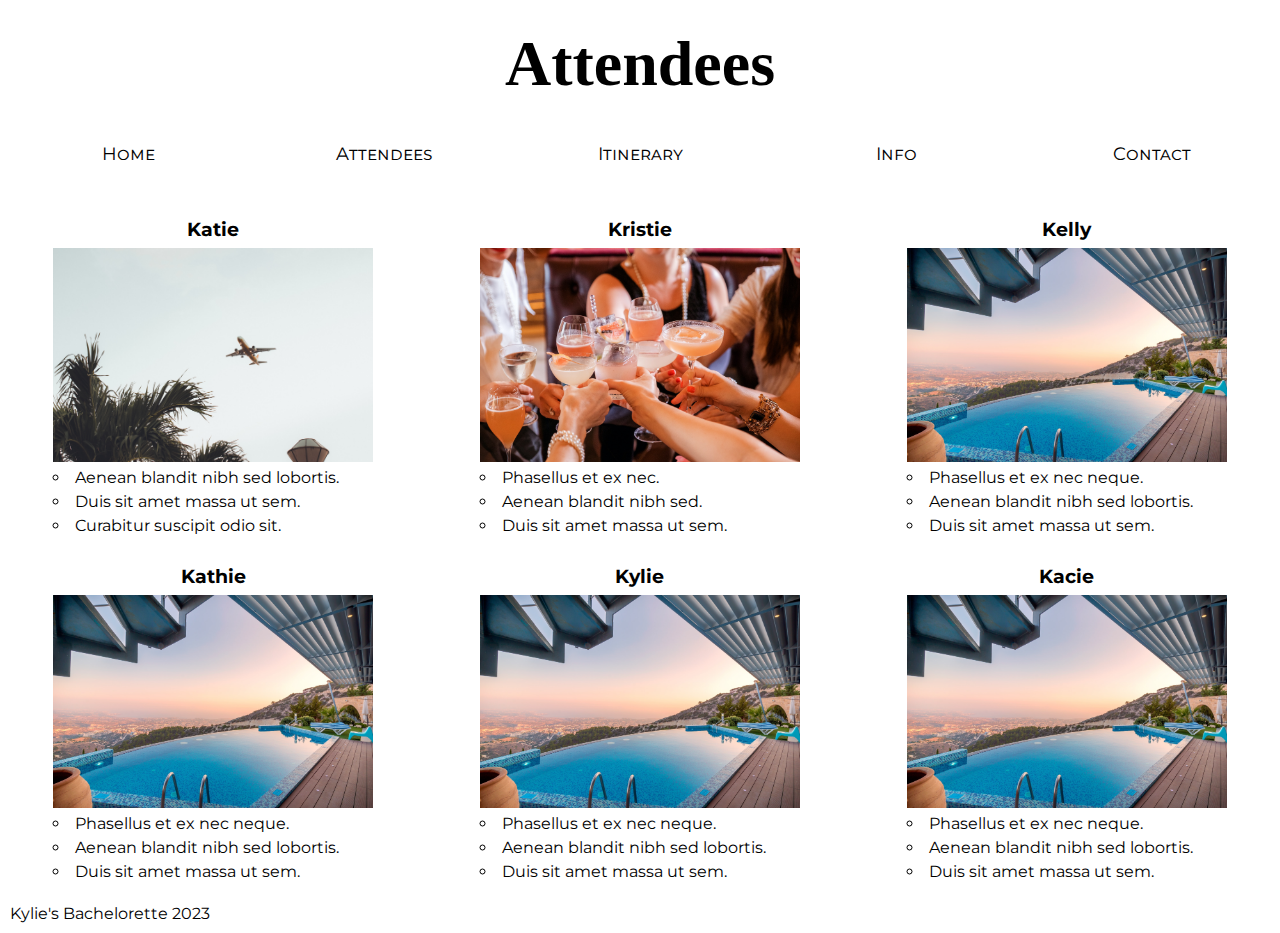
==== attendees.html @ fa71355a "Add files via upload" ====
<!DOCTYPE html>
<html>

<head>
    <meta charset="UTF-8">
    <title>Kylie's Bachelorette</title>
    <link href="styles.css" rel="stylesheet" type="text/css">
    <link href="https://fonts.googleapis.com/css2?family=Calligraffitti&family=Montserrat:wght@200&display=swap"
        rel="stylesheet">
</head>

<body>
   <!-- header --> 
    <header>
        <h1>Attendees</h1>
        <!-- nav -->
        <nav>
            <ul>
                <li><a href="./index.html">Home</a></li>
                <li><a href="./attendees.html">Attendees</a></li>
                <li><a href="./info.html">Itinerary</a></li>
                <li><a href="./info.html">Info</a></li>
                <li><a href="./contact.html">Contact</a></li>
            </ul>
        </nav>
    </header>
    
    <div class="main">

        <article>
            <h3>Katie</h3>
            <img src="images/airplane.jpg" alt="airplane in the sky">
            <ul>
                <li>Aenean blandit nibh sed lobortis.</li>
                <li>Duis sit amet massa ut sem.</li>
                <li>Curabitur suscipit odio sit.</li>
            </ul>
        </article>
        <article>
            <h3>Kristie</h3>
            <img src="images/cheers.jpg" alt="night out">
            <ul>
                <li>Phasellus et ex nec.</li>
                <li>Aenean blandit nibh sed.</li>
                <li>Duis sit amet massa ut sem.</li>
            </ul>
        </article>
        <article>
            <h3>Kelly</h3>
            <img src="images/pool-sunset.jpg" alt="relaxing by the pool">
            <ul>
                <li>Phasellus et ex nec neque.</li>
                <li>Aenean blandit nibh sed lobortis.</li>
                <li>Duis sit amet massa ut sem.</li>
            </ul>
        </article>
        <article>
            <h3>Kathie</h3>
            <img src="images/pool-sunset.jpg" alt="relaxing by the pool">
            <ul>
                <li>Phasellus et ex nec neque.</li>
                <li>Aenean blandit nibh sed lobortis.</li>
                <li>Duis sit amet massa ut sem.</li>
            </ul>
        </article>
        <article>
            <h3>Kylie</h3>
            <img src="images/pool-sunset.jpg" alt="relaxing by the pool">
            <ul>
                <li>Phasellus et ex nec neque.</li>
                <li>Aenean blandit nibh sed lobortis.</li>
                <li>Duis sit amet massa ut sem.</li>
            </ul>
        </article>
        <article>
            <h3>Kacie</h3>
            <img src="images/pool-sunset.jpg" alt="relaxing by the pool">
            <ul>
                <li>Phasellus et ex nec neque.</li>
                <li>Aenean blandit nibh sed lobortis.</li>
                <li>Duis sit amet massa ut sem.</li>
            </ul>
        </article>
    </div>
    <footer>Kylie's Bachelorette 2023</footer>
</body>

</html>
---- styles.css ----
* {
    margin: 0;
    padding: 0;
}

a:link {
    text-decoration: none;
    color: black;
}

a:visited {
    text-decoration: none;
    color: black;
}

a:hover {
    text-decoration: none;
    color: hotpink;
}

a:active {
    text-decoration: none;
    color: black;
}

body {
    background: white;
    font-family: 'Montserrat', sans-serif;

}
.cycle-slideshow {
    /* height: 400px;*/
    overflow:hidden;
    margin-bottom: 20px;
    margin-left: auto;
    margin-right: auto;
}
.cycle-slideshow img {
   /* display: block;*/
    width: 100%;
    position: relative; 
}

img {
    width: 100%;
}

header h1 {
    text-align: center;
    font-family: 'Calligraffitti', cursive;
    font-size: 400%;
    line-height: 2em;
}

nav {
    padding-bottom: 20px;
    
}

nav ul {
    text-decoration: none;
    /* display: flex;
    justify-content: space-around; */
}

nav ul li {
    text-decoration: none;
    width: 100%;
    list-style: none;
    text-align: center;
    font-size: 1.1em;
    font-variant: small-caps;
    line-height: 3em;
}

.main article ul li{
    list-style: circle inside;
}

.main-container article ul li{
    list-style: circle inside;
}

article {
    width: 70%;
    padding: 10px 15px;
    margin: 0 auto;
}

ul li, p {
    line-height: 1.5em;
    list-style: disc inside;
}

h2 {
    line-height: 200%;
}

h3 {
    line-height: 200%;
    text-align: center;
}
footer{
    margin: 10px;
}

.pic, .text {
    width: 70%;
    margin: 10px auto;
}

.text h2{
    text-align: center;
}

.main-container article{
    width: 70%;
   /* text-align: center;*/
}

@media screen and (min-width:460px) and (max-width: 800px) {
    nav {
        margin: 0;
    }
    .main{
        clear: both;
        display: flex;
        align-items: flex-start;
        flex-wrap: wrap;
        justify-content: space-around;
    }
    article {
        width: 40%;
        padding: 10px 15px;
    }
    
    nav ul li {
        text-decoration: none;
        width: 100%;
        list-style: none;
        text-align: center;
        font-size: 1.1em;
        font-variant: small-caps;
        line-height: 3em;
        margin: 0;
        padding: 0;
    }
    nav ul li a{
        width: 100%;
        text-align: center;
    }

}

@media screen and (min-width: 801px) {
    .main{
        clear: both;
        display: flex;
        align-items: flex-start;
        flex-wrap: wrap;
        justify-content: space-around;
    }
    
    article{
        width: 25%;
    }

    .main-container {
        clear: both;
        display: flex;
        justify-content: space-around;
        align-items: start;
    }
    
    .main-container>*:first-child {
        align-self: center;
        padding-top: -20px;
        padding-bottom: 20px;
    }

}

@media screen and (min-width: 676px) {
    nav ul {
        text-decoration: none;
        text-align: center;
        display: flex;
        justify-content: space-around;
    }
    
    nav ul li {
        text-decoration: none;
        width: 10%;
        list-style: none;
        padding: 0 20px;
        font-size: 1.1em;
        font-variant: small-caps;
        line-height: 3em;
        text-align: center;
    }

    .row {
        display: inline-flex;
        align-items: center;
    }

    .row-reverse {
        display: inline-flex;
        align-items: center;
    }

    .row-reverse .text{
        order: -1;
    }

    .pic, .text {
        width: 40%;
        margin: 10px auto;
    }

}
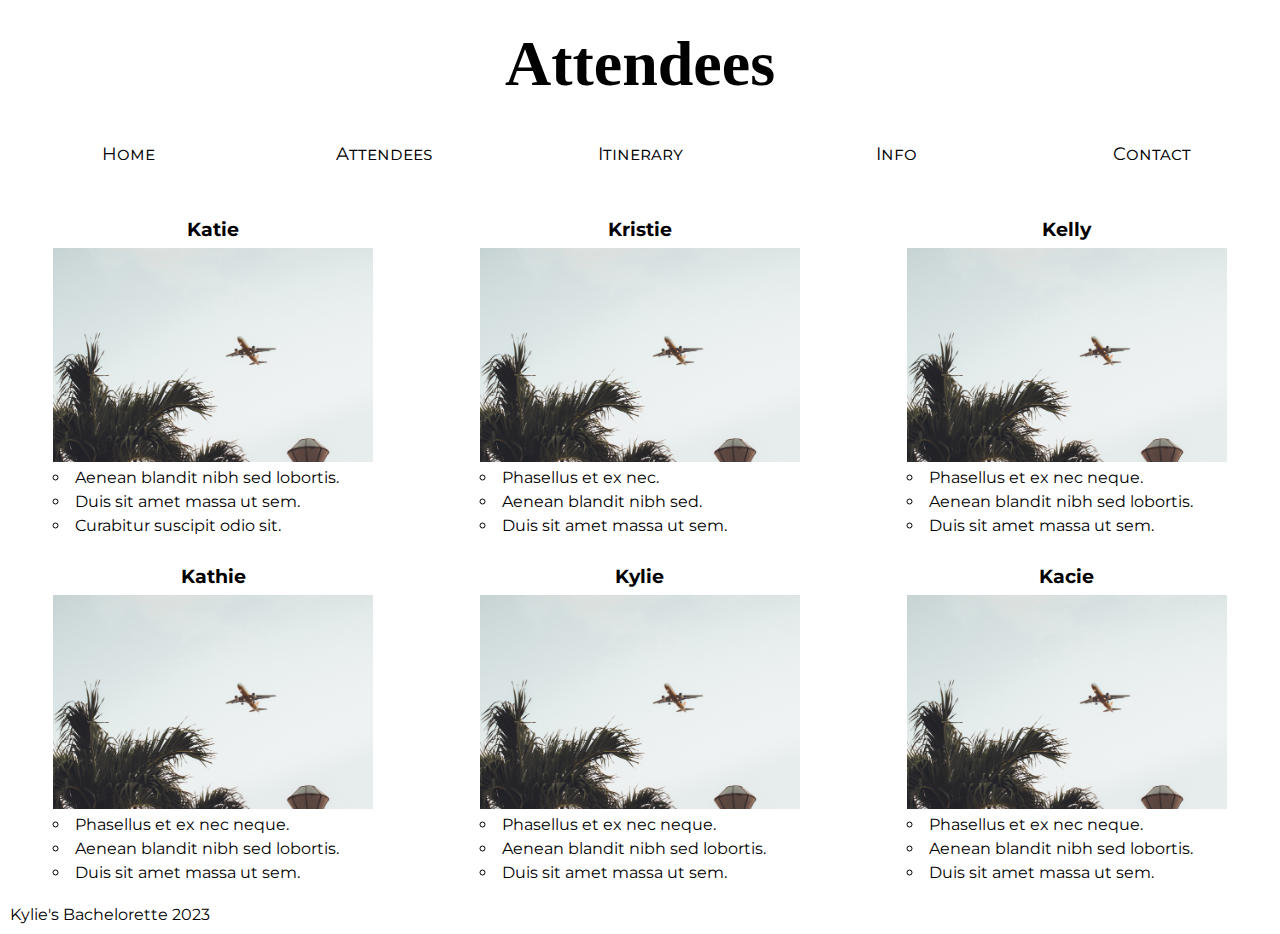
==== commit d3157c82: "Add files via upload" ====
--- a/attendees.html
+++ b/attendees.html
@@ -18,7 +18,7 @@
             <ul>
                 <li><a href="./index.html">Home</a></li>
                 <li><a href="./attendees.html">Attendees</a></li>
-                <li><a href="./info.html">Itinerary</a></li>
+                <li><a href="./itinerary.html">Itinerary</a></li>
                 <li><a href="./info.html">Info</a></li>
                 <li><a href="./contact.html">Contact</a></li>
             </ul>
@@ -38,7 +38,7 @@
         </article>
         <article>
             <h3>Kristie</h3>
-            <img src="images/cheers.jpg" alt="night out">
+            <img src="images/airplane.jpg" alt="airplane in the sky">
             <ul>
                 <li>Phasellus et ex nec.</li>
                 <li>Aenean blandit nibh sed.</li>
@@ -47,7 +47,7 @@
         </article>
         <article>
             <h3>Kelly</h3>
-            <img src="images/pool-sunset.jpg" alt="relaxing by the pool">
+            <img src="images/airplane.jpg" alt="airplane in the sky">
             <ul>
                 <li>Phasellus et ex nec neque.</li>
                 <li>Aenean blandit nibh sed lobortis.</li>
@@ -56,7 +56,7 @@
         </article>
         <article>
             <h3>Kathie</h3>
-            <img src="images/pool-sunset.jpg" alt="relaxing by the pool">
+            <img src="images/airplane.jpg" alt="airplane in the sky">
             <ul>
                 <li>Phasellus et ex nec neque.</li>
                 <li>Aenean blandit nibh sed lobortis.</li>
@@ -65,7 +65,7 @@
         </article>
         <article>
             <h3>Kylie</h3>
-            <img src="images/pool-sunset.jpg" alt="relaxing by the pool">
+            <img src="images/airplane.jpg" alt="airplane in the sky">
             <ul>
                 <li>Phasellus et ex nec neque.</li>
                 <li>Aenean blandit nibh sed lobortis.</li>
@@ -74,7 +74,7 @@
         </article>
         <article>
             <h3>Kacie</h3>
-            <img src="images/pool-sunset.jpg" alt="relaxing by the pool">
+            <img src="images/airplane.jpg" alt="airplane in the sky">
             <ul>
                 <li>Phasellus et ex nec neque.</li>
                 <li>Aenean blandit nibh sed lobortis.</li>
